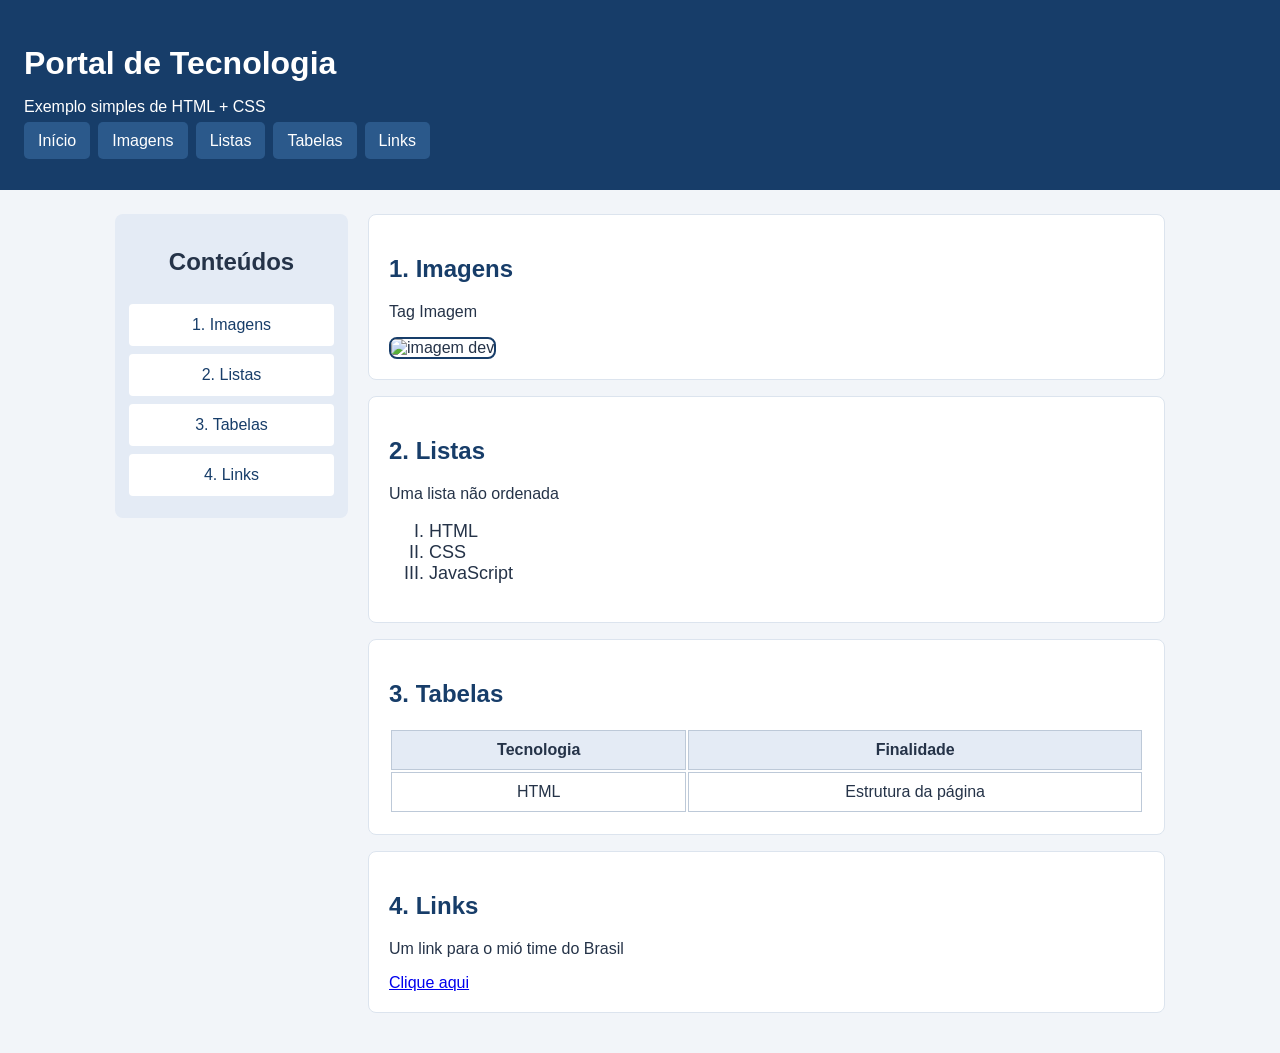
==== index.html @ bb99806d "css_29.10" ====
<!DOCTYPE html>
<html lang="pt-br">
<head>
    <meta charset="UTF-8">
    <meta name="viewport" content="width=device-width, initial-scale=1.0">
    <title>Aula Estilização - Menus</title>
    <link rel="stylesheet" href="styel.css">
    <link rel="stylesheet" href="https://cdnjs.cloudflare.com/ajax/libs/font-awesome/7.3.1/css/all.min.css">
</head>
<body>
    <!-- Menu superior -->
     <header class="topo" id="inicio">
        <h1>Portal de Tecnologia</h1>
        <p>Exemplo simples de HTML + CSS</p>

        <nav class="menu-horizontal">
            <ul>
                <li><a href="">Início</a></li>
                <li><a href="">Imagens</a></li>
                <li><a href="">Listas</a></li>
                <li><a href="">Tabelas</a></li>
                <li><a href="">Links</a></li>
            </ul>
        </nav>
     </header>

     <div class="pagina">
        <aside class="menu-lateral">
            <h2>Conteúdos</h2>
            <nav>
                <ul>
                    <li><a href="#imagens"><i class="fa-solid fa-image"></i>1. Imagens</a></li>
                    <li><a href="#listas"><i class="fa-solid fa-list-check"></i>2. Listas</a></li>
                    <li><a href="#tabelas"> <i class="fa-solid fa-table"></i>3. Tabelas</a></li>
                    <li><a href="#links">4. Links</a></li>
                </ul>
            </nav>
        </aside>

        <main class="conteudo">
            <section id="imagens" class="section">
                <h2>1. Imagens</h2>
                <p>Tag Imagem</p>
                <img class="imagem" src="https://encrypted-tbn0.gstatic.com/images?q=tbn:ANd9GcRPA87uxe2PyQ2MrW1DuP6XVXvXqvBtOfAgqk4KFnYSx8Qm29K6ST7qwb7t&s=10" alt="imagem dev">
            </section>
            <section id="listas" class="section">
                <h2>2. Listas</h2>
                <p>Uma lista não ordenada</p>
                <ul class="lista-conteudo">
                    <li>HTML</li>
                    <li>CSS</li>
                    <li>JavaScript</li>
                </ul>
            </section>
            <section id="tabelas" class="section">
                <h2>3. Tabelas</h2>
                <table>
                    <thead>
                        <tr>
                            <th>Tecnologia</th>
                            <th>Finalidade</th>
                        </tr>
                    </thead>
                    <tbody>
                        <tr>
                            <td>HTML</td>
                            <td>Estrutura da página</td>
                        </tr>
                    </tbody>
                </table>
            </section>
            <section class="section" id="links">
                <h2>4. Links</h2>
                <p>Um link para o mió time do Brasil</p>
                <a href="https://www.corinthians.com.br/">Clique aqui</a>
            </section>
        </main>
     </div>
</body>
</html>
---- styel.css ----
html{
    scroll-behavior: smooth;
}

body{
    margin: 0;
    font-family: Arial, Helvetica, sans-serif;
    color: #253348;
    background-color: #f2f5f9;
}

/* Cabeçalho */
.topo{
    background-color: #173d69;
    color: white;
    padding: 24px;
}

.topo h1{
    margin-bottom: 8px;
}

.menu-horizontal ul{
    display: flex;
    gap: 8px;
    padding: 0;
    list-style: none;

}

.menu-horizontal a{
    background-color: #2b598b;
    color: white;
    text-decoration: none;
    padding: 10px 14px;
    border-radius: 5px;
}

.menu-horizontal a:hover{
    background-color: #3976b7;
    cursor: pointer;
    padding: 10px 20px;
}

.pagina{
    display: flex;
    align-items: flex-start;
    gap: 20px;
    max-width: 1050px;
    margin: 24px auto;
}

.menu-lateral{
    width: 205px;
    background-color: #e4ebf5;
    padding: 14px;
    border-radius: 8px;
}

.menu-lateral h2{
    text-align: center;
    padding-bottom: 8px;
}

.menu-lateral ul{
    list-style: none;
    margin: 0;
    padding: 0;
}

.menu-lateral a{
    padding: 12px 10px;
    color: #173d69;
    text-decoration: none;
    background-color: white;
    border-radius: 4px;
    display: block;
    margin-bottom: 8px;
    text-align: center;
}

.menu-lateral a:hover{
    background-color: #cbdcf0;
    box-shadow: 5px 5px 5px #173d69;
}

.conteudo{
    flex: 1;
}

.section{
    padding: 20px;
    margin-bottom: 16px;
    background-color: white;
    border: 1px solid #dce4ee;
    border-radius: 8px;
}

.section h2{
    color: #173d69;
}

.imagem{
    width: 300px;
    border: 2px solid #173d69;
    border-radius: 8px;
}

.lista-conteudo{
    font-size: 18px;
    list-style: upper-roman;
}

table{
    width: 100%;
}

th, td{
    border: 1px solid #bdc9d8;
    padding: 10px;
    text-align: center;
}

th{
    background-color: #e4ebf5;
}

.link{
    background-color: #175f9e;
    color: white;
    padding: 10px 14px;
    text-decoration: none;
    border-radius: 8px;
    margin-top: 10px;
}

.link:hover{
    background-color: #104777;;
}
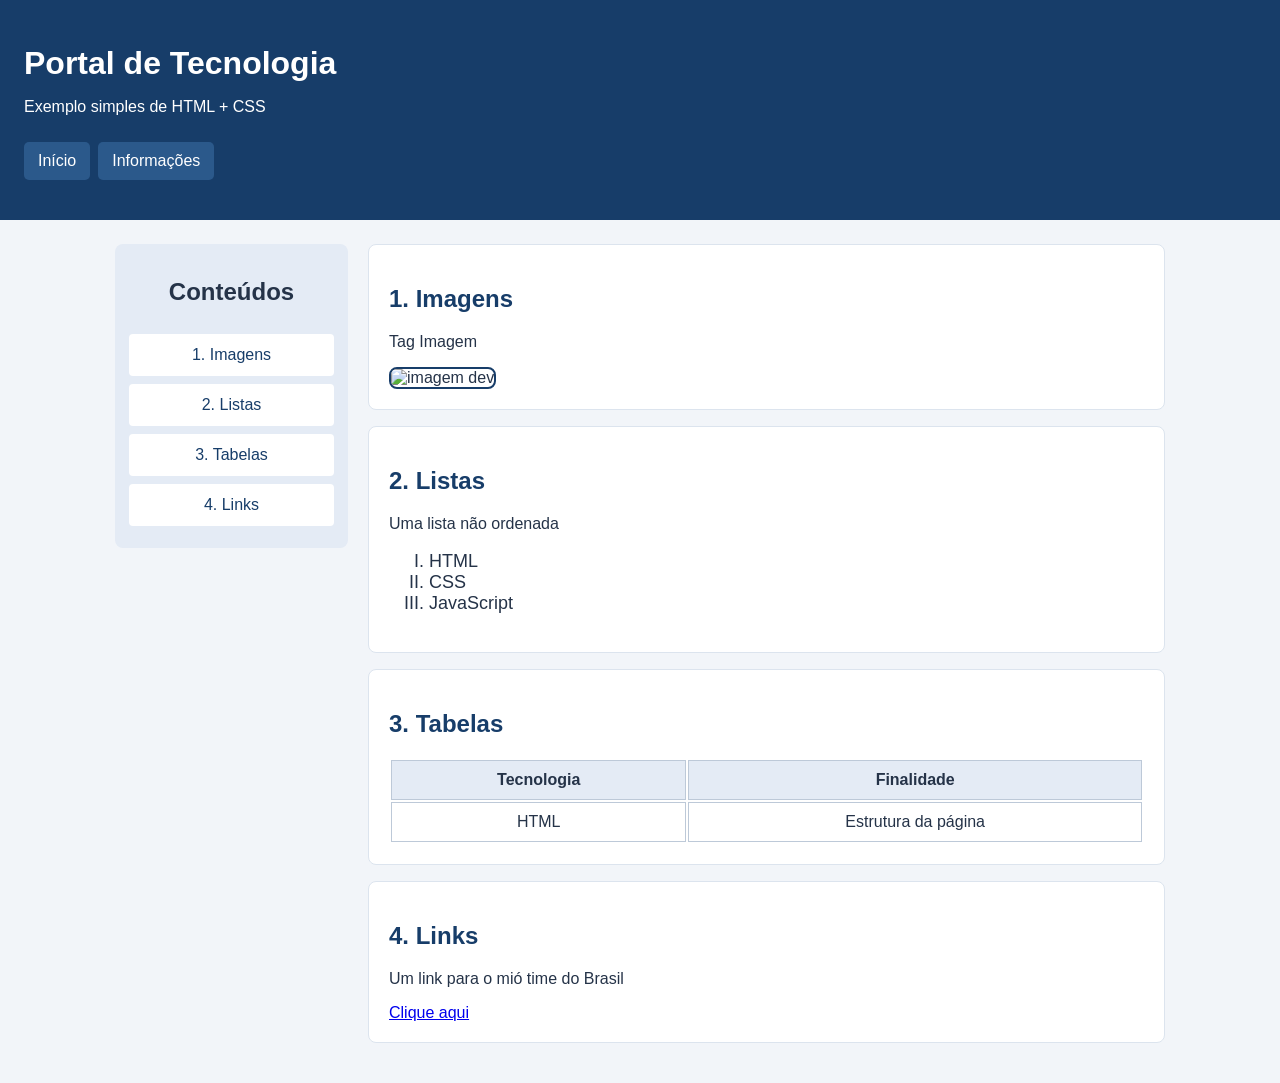
==== commit aee648fd: "v2" ====
--- a/index.html
+++ b/index.html
@@ -15,11 +15,15 @@
 
         <nav class="menu-horizontal">
             <ul>
-                <li><a href="">Início</a></li>
-                <li><a href="">Imagens</a></li>
-                <li><a href="">Listas</a></li>
-                <li><a href="">Tabelas</a></li>
-                <li><a href="">Links</a></li>
+                <li><a href="index.html">Início</a></li>
+
+                <li>
+                    <a href="">Informações</a>
+                <ul class="submenu">
+                    <li><a href="imagens.html">Imagens</a></li>
+                    <li><a href="listas.html">Listas</a></li>
+                </ul>
+            </li>
             </ul>
         </nav>
      </header>
--- a/styel.css
+++ b/styel.css
@@ -136,4 +136,17 @@
 
 .link:hover{
     background-color: #104777;;
+}
+
+.menu-horizontal .submenu{
+    display: none;
+}
+
+.menu-horizontal li:hover .submenu{
+    display: block;
+}
+
+.menu-horizontal a{
+    display: block;
+    margin-top: 10px;
 }
